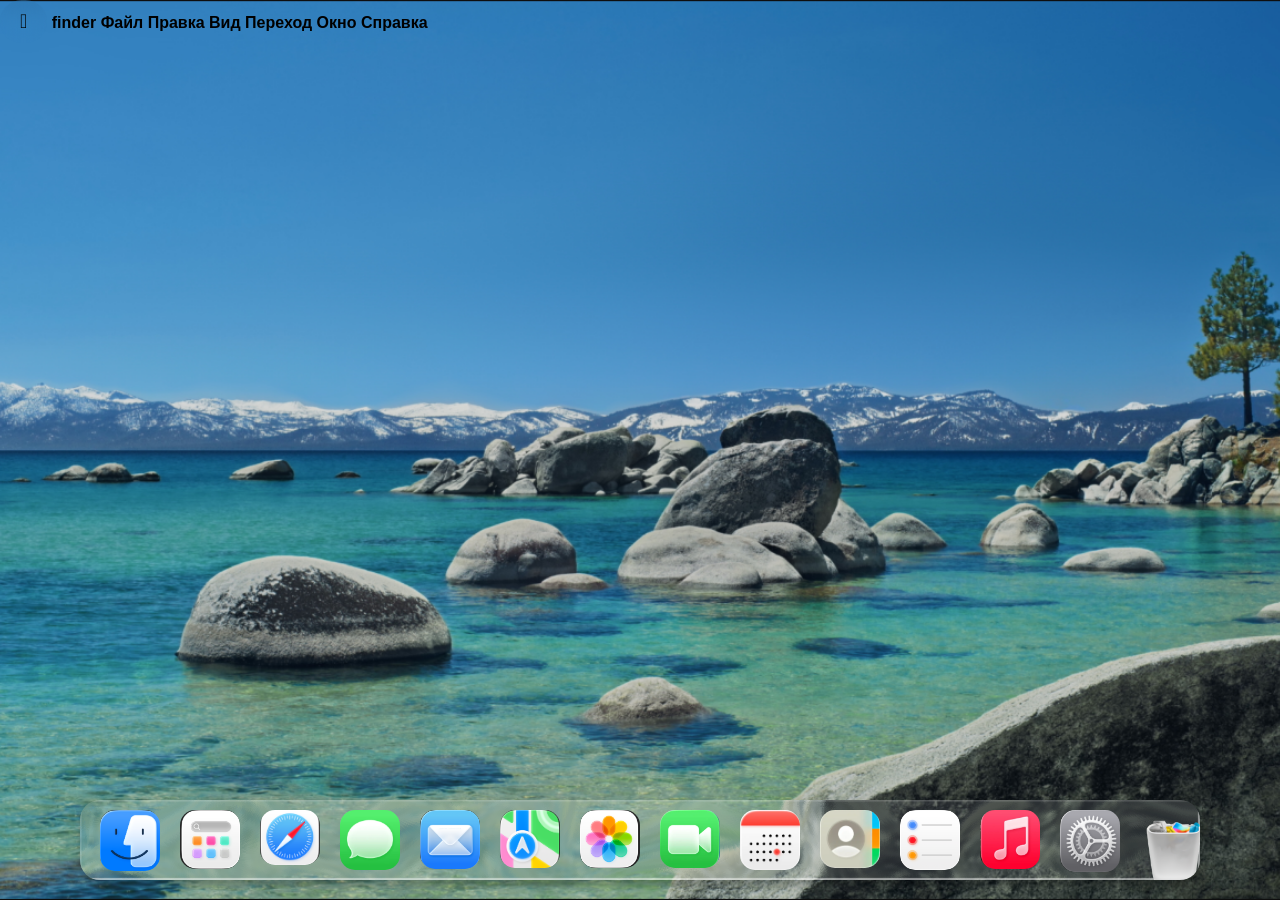
==== index.html @ d387415d "Add files via upload" ====
<!DOCTYPE html>
<html lang="en">
<head>
<meta charset="UTF-8">
<meta name="viewport" content="width=device-width, initial-scale=1.0">
<title>Desktop</title>

<style>
  
body{

        height: 100vh;
        background-image: url('macos26.jpg');
               background-size: cover;
        background-position: center;
        background-repeat: no-repeat;


margin:0;
font-family:sans-serif;
}

   .menu {
        position: fixed;
       bottom: 20px;
       left: 50%;
       transform: translateX(-50%);
       width: 9000px;
       height: 20px;
       padding: 1000px;
           background: rgba(255, 255, 255, 0.176);
        backdrop-filter: blur(10px);
        border-radius:  20px;
        padding: 30px; }

/* окна приложений */
.window{
position:absolute;
top:200px;
left:300px;
width:500px;
height:300px;
background:white;
border-radius:12px;
box-shadow:0 10px 40px rgba(0,0,0,0.4);
display:none;
overflow:hidden;
}

.bar{
background:#222;
color:white;
padding:10px;
display:flex;
justify-content:space-between;
align-items:center;
cursor:move;
user-select:none;
}

.buttons button{
border:none;
background:#444;
color:white;
margin-left:5px;
padding:5px 10px;
border-radius:6px;
cursor:pointer;
}

.content{
padding:20px;
}
</style>
</head>

<body style="cursor: url(Cursor/cursror.png), auto;">
  <div class="menuverh">
   
  </div>
   <button style="background: transparent;" onclick="pop.showModal()"><b style="font-size: 20px;"></b></button>
    <dialog id="pop">
      <p>О системе</p>
      <p>Системные настройки</p>
      <p>App Store</p>
      <p>Недавние элементы</p>
      <p>Перезагрузить...</p>
      <p>Завершить работу...</p>
       <button onclick="pop.close()">Закрыть</button>
    </dialog>
  <b>finder</b>
  <b>Файл</b>
  <b>Правка</b>
  <b>Вид</b>
  <b>Переход</b>
  <b>Окно</b>
  <b>Справка</b>
 

  <div class="wrapper">

    
        <div class="liquidGlass-wrapper dock">
          <div class="liquidGlass-effect"></div>
          <div class="liquidGlass-tint"></div>
          <div class="liquidGlass-shine"></div>
          <div class="liquidGlass-text">
            <div class="dock">
          <img src="finder.png" onclick="openApp('finderApp')" style="border-radius:15px; position:absolute; top:10px; left:20px; width:60px;">
<img src="APPS.PNG" onclick="openApp('appsApp')" style="border-radius:15px; position:absolute; top:10px; left:100px; width:60px;">
<img src="safari.png" onclick="openApp('safariApp')" style="border-radius:15px; position:absolute; top:10px; left:180px; width:60px;">
<img src="message.png" onclick="openApp('messageApp')" style="border-radius:15px; position:absolute; top:10px; left:260px; width:60px;">
<img src="email.png" onclick="openApp('emailApp')" style="border-radius:15px; position:absolute; top:10px; left:340px; width:60px;">
<img src="maps.png" onclick="openApp('mapsApp')" style="border-radius:15px; position:absolute; top:10px; left:420px; width:60px;">
<img src="photos.png" onclick="openApp('photosApp')" style="border-radius:15px; position:absolute; top:10px; left:500px; width:60px;">
<img src="facetime.png" onclick="openApp('facetimeApp')" style="border-radius:15px; position:absolute; top:10px; left:580px; width:60px;">
<img src="calendar.png" onclick="openApp('calendarApp')" style="border-radius:15px; position:absolute; top:10px; left:660px; width:60px;">
<img src="contact.png" onclick="openApp('contactApp')" style="border-radius:15px; position:absolute; top:10px; left:740px; width:60px;">
<img src="reminders.png" onclick="openApp('remindersApp')" style="border-radius:15px; position:absolute; top:10px; left:820px; width:60px;">
<img src="muisic.png" onclick="openApp('musicApp')" style="border-radius:15px; position:absolute; top:10px; left:900px; width:60px;">
<img src="settings.png" onclick="openApp('settingsApp')" style="border-radius:15px; position:absolute; top:10px; left:980px; width:60px;">
<img src="trash-Photoroom.png" onclick="openApp('trashApp')" style="border-radius:15px; position: absolute; top: 0px;  left: 1040px; width:100px;">

            </div>
          </div>
        </div>
  

    

    <svg style="display: none">
      <filter
        id="glass-distortion"
        x="0%"
        y="0%"
        width="100%"
        height="100%"
        filterUnits="objectBoundingBox"
      >
        <feTurbulence
          type="fractalNoise"
          baseFrequency="0.01 0.01"
          numOctaves="1"
          seed="5"
          result="turbulence"
        />
        <!-- Seeds: 14, 17,  -->

        <feComponentTransfer in="turbulence" result="mapped">
          <feFuncR type="gamma" amplitude="1" exponent="10" offset="0.5" />
          <feFuncG type="gamma" amplitude="0" exponent="1" offset="0" />
          <feFuncB type="gamma" amplitude="0" exponent="1" offset="0.5" />
        </feComponentTransfer>

        <feGaussianBlur in="turbulence" stdDeviation="3" result="softMap" />

        <feSpecularLighting
          in="softMap"
          surfaceScale="5"
          specularConstant="1"
          specularExponent="100"
          lighting-color="white"
          result="specLight"
        >
          <fePointLight x="-200" y="-200" z="300" />
        </feSpecularLighting>

        <feComposite
          in="specLight"
          operator="arithmetic"
          k1="0"
          k2="1"
          k3="1"
          k4="0"
          result="litImage"
        />

        <feDisplacementMap
          in="SourceGraphic"
          in2="softMap"
          scale="150"
          xChannelSelector="R"
          yChannelSelector="G"
        />
      </filter>
    </svg>


<!-- окна приложений -->

<div id="finderApp" class="window">
  <div class="bar">
    <span>Finder</span>
    <div class="buttons">
      <button onclick="fullscreenApp('finderApp')">🟢</button>
      <button onclick="closeApp('finderApp')">🔴</button>
    </div>
  </div>
  <div class="content"><div class="menuFINDER"> <h1 style="margin: 30px;">Недавние</h1><h3 style="margin: 30px;">Программы</h3></div>
  <!-- 1 --><img src="finder.png" onclick="openApp('finderApp')" style="border-radius:15px; position:absolute; top:100px; left:600px; width:60px;">
  <!-- 2 --><img src="APPS.PNG" onclick="openApp('appsApp')" style="border-radius:15px; position:absolute; top:100px; left:700px; width:60px;">
  <!-- 3 --><img src="safari.png" onclick="openApp('safariApp')" style="border-radius:15px; position:absolute; top:100px; left:800px; width:60px;">
  <!-- 4 --><img src="message.png" onclick="openApp('messageApp')" style="border-radius:15px; position:absolute; top:100px; left:900px; width:60px;">
  <!-- 5 --><img src="email.png" onclick="openApp('emailApp')" style="border-radius:15px; position:absolute; top:100px; left:1000px; width:60px;">
  <!-- 6 --><img src="maps.png" onclick="openApp('mapsApp')" style="border-radius:15px; position:absolute; top:100px; left:1100px; width:60px;">
<img src="photos.png" onclick="openApp('photosApp')" style="border-radius:15px; position:absolute; top:200px; left:500px; width:60px;">
<img src="facetime.png" onclick="openApp('facetimeApp')" style="border-radius:15px; position:absolute; top:200px; left:580px; width:60px;">
<img src="calendar.png" onclick="openApp('calendarApp')" style="border-radius:15px; position:absolute; top:200px; left:660px; width:60px;">
<img src="contact.png" onclick="openApp('contactApp')" style="border-radius:15px; position:absolute; top:200px; left:740px; width:60px;">
<img src="reminders.png" onclick="openApp('remindersApp')" style="border-radius:15px; position:absolute; top:200px; left:820px; width:60px;">
<img src="muisic.png" onclick="openApp('musicApp')" style="border-radius:15px; position:absolute; top:200px; left:900px; width:60px;">
<img src="settings.png" onclick="openApp('settingsApp')" style="border-radius:15px; position:absolute; top:200px; left:980px; width:60px;">
<img src="trash-Photoroom.png" onclick="openApp('trashApp')" style="border-radius:15px; position:absolute; top:200px; left:1060px; width:60px; mix-blend-mode:multiply;">

</div>
</div>



<div id="appsApp" class="window">
  <div class="bar">
    <span>Apps</span>
    <div class="buttons">
      <button onclick="fullscreenApp('appsApp')">🟢</button>
      <button onclick="closeApp('appsApp')">🔴</button>
    </div>
  </div>
  <div class="content"><img src="finder.png" onclick="openApp('finderApp')" style="border-radius:15px; position:absolute; top:100px; left:20px; width:60px;">
<img src="APPS.PNG" onclick="openApp('appsApp')" style="border-radius:15px; position:absolute; top:100px; left:100px; width:60px;">
<img src="safari.png" onclick="openApp('safariApp')" style="border-radius:15px; position:absolute; top:100px; left:180px; width:60px;">
<img src="message.png" onclick="openApp('messageApp')" style="border-radius:15px; position:absolute; top:100px; left:260px; width:60px;">
<img src="email.png" onclick="openApp('emailApp')" style="border-radius:15px; position:absolute; top:100px; left:340px; width:60px;">
<img src="maps.png" onclick="openApp('mapsApp')" style="border-radius:15px; position:absolute; top:100px; left:420px; width:60px;">
<img src="photos.png" onclick="openApp('photosApp')" style="border-radius:15px; position:absolute; top:200px; left:500px; width:60px;">
<img src="facetime.png" onclick="openApp('facetimeApp')" style="border-radius:15px; position:absolute; top:200px; left:580px; width:60px;">
<img src="calendar.png" onclick="openApp('calendarApp')" style="border-radius:15px; position:absolute; top:200px; left:660px; width:60px;">
<img src="contact.png" onclick="openApp('contactApp')" style="border-radius:15px; position:absolute; top:200px; left:740px; width:60px;">
<img src="reminders.png" onclick="openApp('remindersApp')" style="border-radius:15px; position:absolute; top:200px; left:820px; width:60px;">
<img src="muisic.png" onclick="openApp('musicApp')" style="border-radius:15px; position:absolute; top:200px; left:900px; width:60px;">
<img src="settings.png" onclick="openApp('settingsApp')" style="border-radius:15px; position:absolute; top:200px; left:980px; width:60px;">
<img src="trash-Photoroom.png" onclick="openApp('trashApp')" style="border-radius:15px; position:absolute; top:200px; left:1060px; width:60px; mix-blend-mode:multiply;">
</div>
</div>

<div id="safariApp" class="window">
  <div class="bar">
    <span>Safari</span>
    <div class="buttons">
            <button onclick="fullscreenApp('safariApp')">🟢</button>
      <button onclick="closeApp('safariApp')">🔴</button>
    </div>
  </div>
  <div class="content">      <div style="text-align: center;"> <img src="Normium-logore.PNG" alt="" width="200" style="text-align: center;">
    <input id="q" placeholder=" Поиск в Safari" style="width: 300px; padding: 10px; font-size: 16px; border-radius: 8px; border: 1px solid #ccc; margin-top: 20px;">
<button onclick="go()">Найти</button>

<script>
function go(){
  const q = encodeURIComponent(document.getElementById('q').value);
  location.href = 'https://www.google.com/search?q=' + q;
}
</script>
</div></div>
 


</div>
    

</div>

<div id="messageApp" class="window">
  <div class="bar">
    <span>Messages</span>
    <div class="buttons">
      <button onclick="fullscreenApp('messageApp')">🟢</button>
      <button onclick="closeApp('messageApp')">🔴</button>
    </div>
  </div>
  <div class="content">Сообщения</div>
</div>

<div id="emailApp" class="window">
  <div class="bar">
    <span>Email</span>
    <div class="buttons">
      <button onclick="fullscreenApp('emailApp')">🟢</button>
      <button onclick="closeApp('emailApp')">🔴</button>
    </div>
  </div>
  <div class="content">Почта</div>
</div>

<div id="mapsApp" class="window">
  <div class="bar">
    <span>Maps</span>
    <div class="buttons">
      <button onclick="fullscreenApp('mapsApp')">🟢</button>
      <button onclick="closeApp('mapsApp')">🔴</button>
    </div>
  </div>
  <div class="content"><iframe src="https://www.google.com/maps/embed?pb=!1m18!1m12!1m3!1d3088384.134365539!2d33.65064281250001!3d44.35985200000001!2m3!1f0!2f0!3f0!3m2!1i1024!2i768!4f13.1!3m3!1m2!1s0x40f3d7f954ba2c95%3A0x9410b5e0b720e06f!2z0K3QudGE0LXQu9C10LLQsCDQsdCw0YjQvdGP!5e1!3m2!1sru!2sru!4v1772963956661!5m2!1sru!2sru" width="10009" height="450" style="border:0;" allowfullscreen="" loading="lazy" referrerpolicy="no-referrer-when-downgrade"></iframe></div>
</div>

<div id="photosApp" class="window">
  <div class="bar">
    <span>Photos</span>
    <div class="buttons">
       <button onclick="fullscreenApp('photosApp')">🟢</button>
      <button onclick="closeApp('photosApp')">🔴</button>
    </div>
  </div>
  <div class="content">Фото</div>
</div>

<div id="facetimeApp" class="window">
  <div class="bar">
    <span>FaceTime</span>
    <div class="buttons">
          <button onclick="fullscreenApp('facetimeApp')">🟢</button>
      <button onclick="closeApp('facetimeApp')">🔴</button>
    </div>
  </div>
  <div class="content">FaceTime</div>
</div>

<div id="calendarApp" class="window">
  <div class="bar">
    <span>Calendar</span>
    <div class="buttons">
      <button onclick="fullscreenApp('calendarApp')">🟢</button>
      <button onclick="closeApp('calendarApp')">🔴</button>
    </div>
  </div>
  <div class="content">Календарь</div>
</div>

<div id="contactApp" class="window">
  <div class="bar">
    <span>Contacts</span>
    <div class="buttons">
       <button onclick="fullscreenApp('contactApp')">🟢</button>
      <button onclick="closeApp('contactApp')">🔴</button>
    </div>
  </div>
  <div class="content">Контакты</div>
</div>

<div id="remindersApp" class="window">
  <div class="bar">
    <span>Reminders</span>
    <div class="buttons">
      <button onclick="fullscreenApp('remindersApp')">🟢</button>
      <button onclick="closeApp('remindersApp')">🔴</button>
    </div>
  </div>
  <div class="content">Напоминания</div>
</div>

<div id="musicApp" class="window">
  <div class="bar">
    <span>Music</span>
    <div class="buttons">
          <button onclick="fullscreenApp('musicApp')">🟢</button>
      <button onclick="closeApp('musicApp')">🔴</button>
    </div>
  </div>
  <div class="content"><iframe allow="autoplay *; encrypted-media *; fullscreen *; clipboard-write" frameborder="0" height="1000" style="width:100%;max-width:660px;overflow:hidden;border-radius:10px;" sandbox="allow-forms allow-popups allow-same-origin allow-scripts allow-storage-access-by-user-activation allow-top-navigation-by-user-activation" src="https://embed.music.apple.com/ru/playlist/%D0%BD%D0%BE%D1%81%D1%82%D0%B0%D0%BB%D1%8C%D0%B3%D0%B8%D1%8F-%D0%BF%D0%BE-%D0%BF%D0%BE%D0%BF-%D0%BC%D1%83%D0%B7%D1%8B%D0%BA%D0%B5-2000-%D1%85/pl.a01da9f72c044c23b473973c744517e8"></iframe></div>
</div>

<div id="settingsApp" class="window">
  <div class="bar">
    <span>Settings</span>
    <div class="buttons">
           <button onclick="fullscreenApp('settingsApp')">🟢</button>
      <button onclick="closeApp('settingsApp')">🔴</button>
    </div>
  </div>
  <div class="content">
  <div class="menuset"><h1>Comming Soon...</h1></div>
  <H1></H1>[]
  </div>
</div>

<div id="trashApp" class="window">
  <div class="bar">
    <span>Trash</span>
    <div class="buttons">
          <button onclick="fullscreenApp('trashApp')">🟢</button>
      <button onclick="closeApp('trashApp')">🔴</button>
    </div>
  </div>
  <div class="content">Корзина</div>
</div>


<script>
function openApp(id){
  const app = document.getElementById(id);
  app.style.display = "block";
}

function closeApp(id){
  document.getElementById(id).style.display = "none";
}

function fullscreenApp(id){
  const app = document.getElementById(id);

  if(app.dataset.fullscreen !== "true"){
    app.dataset.oldTop = app.style.top || "200px";
    app.dataset.oldLeft = app.style.left || "300px";
    app.dataset.oldWidth = app.style.width || "500px";
    app.dataset.oldHeight = app.style.height || "300px";

    app.style.top = "0";
    app.style.left = "0";
    app.style.width = "100vw";
    app.style.height = "100vh";

    app.dataset.fullscreen = "true";
  } else {
    app.style.top = app.dataset.oldTop;
    app.style.left = app.dataset.oldLeft;
    app.style.width = app.dataset.oldWidth;
    app.style.height = app.dataset.oldHeight;

    app.dataset.fullscreen = "false";
  }
}

// перетаскивание каждого окна
let currentWindow = null;
let offsetX = 0;
let offsetY = 0;

document.querySelectorAll(".bar").forEach(bar => {
  bar.addEventListener("mousedown", function(e){
    currentWindow = this.parentElement;

    if(currentWindow.dataset.fullscreen === "true") return;

    offsetX = e.clientX - currentWindow.offsetLeft;
    offsetY = e.clientY - currentWindow.offsetTop;
  });
});

document.addEventListener("mousemove", function(e){
  if(currentWindow){
    if(currentWindow.dataset.fullscreen === "true") return;

    currentWindow.style.left = (e.clientX - offsetX) + "px";
    currentWindow.style.top = (e.clientY - offsetY) + "px";
  }
});

document.addEventListener("mouseup", function(){
  currentWindow = null;
});

</script>
<link rel="stylesheet" href="style.css">
</body>
</html>
---- style.css ----
body {
        margin: 0;
        height: 100vh;
        background-image: url(macos26.jpg);
        background-size: cover;
        background-position: center;
        background-repeat: no-repeat;
        font-family: sans-serif, Arial, Helvetica, sans-serif;
       
        }
    
   .menu {
        position: fixed;
       bottom: 20px;
       left: 50%;
       transform: translateX(-50%);
       width: 1060px;
       height: 20px;
       padding: 1000px;
                  background: rgba(255, 255, 255, 0.176);
       backdrop-filter: blur(15px);
        border-radius:  20px;
        padding: 30px;
        display: flex;
    
    
}
input {
  border: none;
  background:rgba(255, 255, 255, 0.472);
  backdrop-filter: blur(20px);
  border-radius: 55px;
  
}
.menu img {
  width: 60px;
  transition: 0.2s;
}
.menu img:hover {
  transform: scale(1.6);
}
button {
  border: none;
  background: transparent;
  backdrop-filter: blur(10px);
  border-radius: 55px;
  padding: 10px 20px;
  background-color: rgb(156, 148, 148);
}
#settingsApp {
background-color: rgb(98, 97, 97);
}
.menuverh {
  position: fixed;
  top: 0;
  left: 0;
  width: 100%;
  height: 30px;
  background: transparent;

}
.menuverh button {
  position: absolute;
  top: 5px;
  left: 5px;
  width: 20px;
  height: 20px;
  border-radius: 50px;
  
  background-color: transparent;


}
.menuset {
      width: 150px;
      height: 1000px;
background: rgba(255, 255, 255, 0.176);
backdrop-filter: blur(20px);
border-radius: 55px;
}
#appsApp {
  backdrop-filter: blur(10px);
  background: url(#glass-distortion);
}
#safariApp {
  background: transparent;
  backdrop-filter: blur(15px);
}
#finderApp {
  background: rgba(60, 58, 58, 0.634);
  backdrop-filter: blur(15px);
}
.menuFINDER {
      width: 300px;
      height: 850px;
background-color: rgb(70, 69, 69);

border-radius: 55px;
}
html {
  cursor: url(Cursor/cursror.png), auto;
}
#pop {
  background: rgba(255, 255, 255, 0.176);
  backdrop-filter: blur(20px);
  border-radius: 33px;
  padding: 20px 10px;
  border: none;
  right: 10000px;
  position: absolute;
  top: 20px;
  left: 20px;
  transform: translateY(-230px);
  
   
}
/* LIQUID GLASS STYLES */

.liquidGlass-wrapper {
  position: relative;
  display: flex;
  font-weight: 600;
  overflow: hidden;

  color: black;
  cursor: pointer;

  box-shadow: 0 6px 6px rgba(0, 0, 0, 0.2), 0 0 20px rgba(0, 0, 0, 0.1);

  transition: all 0.4s cubic-bezier(0.175, 0.885, 0.32, 2.2);
       position: fixed;
       bottom: 20px;
       left: 50%;
       transform: translateX(-50%);
       width: 1060px;
       height: 20px;
       padding: 1000px;

        border-radius:  20px;
        padding: 30px;
        display: flex;
}

.liquidGlass-effect {
  position: absolute;
  z-index: 0;
  inset: 0;
  backdrop-filter: blur(2px);
  filter: url(#glass-distortion);
  overflow: hidden;
  isolation: isolate;
}

.liquidGlass-tint {
  z-index: 1;
  position: absolute;
  inset: 0;
  background: rgba(255, 255, 255, 0.107);
}

.liquidGlass-shine {
  position: absolute;
  inset: 0;
  z-index: 2;

  overflow: hidden;

  box-shadow: inset 2px 2px 1px 0 rgba(255, 255, 255, 0.107),
    inset -1px -1px 1px 1px rgba(255, 255, 255, 0.5);
}

.liquidGlass-text {
  z-index: 3;
  font-size: 2rem;
  color: white;
  font-family: system-ui, -apple-system, BlinkMacSystemFont, 'Segoe UI', Roboto, Oxygen, Ubuntu, Cantarell, 'Open Sans', 'Helvetica Neue', sans-serif;
}
.dock {
    transition: all 0.1s ease-in;
      transition: 0.2s;
}
.dock img {
  width: 60px;
  transition: 0.2s;
}
.wrapper img:hover {
  transform: scale(1.3);

}
.buttons  {
  background: transparent;
}
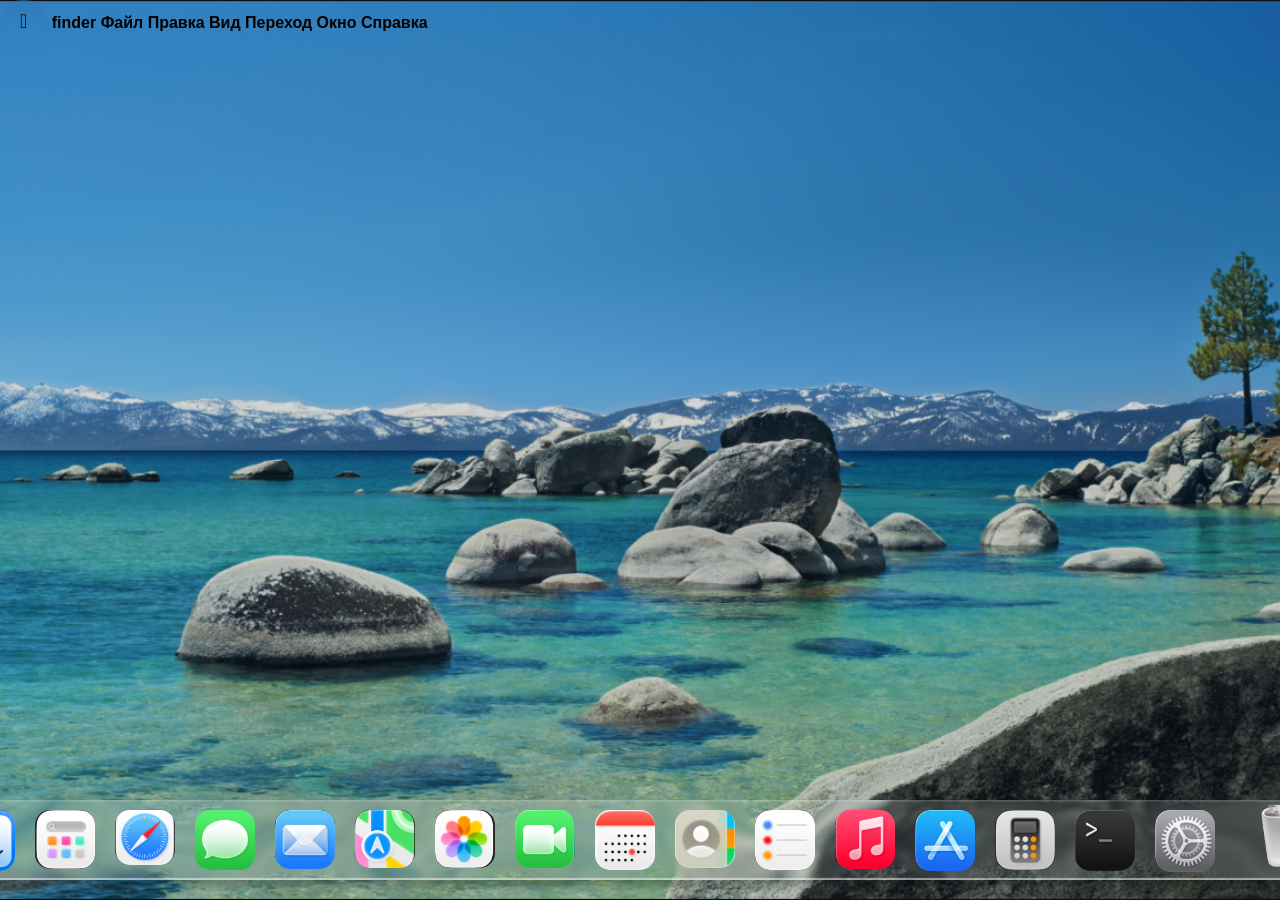
==== commit 71a22eb6: "Add files via upload" ====
--- a/index.html
+++ b/index.html
@@ -29,7 +29,7 @@
        height: 20px;
        padding: 1000px;
            background: rgba(255, 255, 255, 0.176);
-        backdrop-filter: blur(10px);
+        backdrop-filter: blur(454545px);
         border-radius:  20px;
         padding: 30px; }
 
@@ -105,7 +105,7 @@
           <div class="liquidGlass-tint"></div>
           <div class="liquidGlass-shine"></div>
           <div class="liquidGlass-text">
-            <div class="dock">
+            <div" class="dock">
           <img src="finder.png" onclick="openApp('finderApp')" style="border-radius:15px; position:absolute; top:10px; left:20px; width:60px;">
 <img src="APPS.PNG" onclick="openApp('appsApp')" style="border-radius:15px; position:absolute; top:10px; left:100px; width:60px;">
 <img src="safari.png" onclick="openApp('safariApp')" style="border-radius:15px; position:absolute; top:10px; left:180px; width:60px;">
@@ -118,8 +118,11 @@
 <img src="contact.png" onclick="openApp('contactApp')" style="border-radius:15px; position:absolute; top:10px; left:740px; width:60px;">
 <img src="reminders.png" onclick="openApp('remindersApp')" style="border-radius:15px; position:absolute; top:10px; left:820px; width:60px;">
 <img src="muisic.png" onclick="openApp('musicApp')" style="border-radius:15px; position:absolute; top:10px; left:900px; width:60px;">
-<img src="settings.png" onclick="openApp('settingsApp')" style="border-radius:15px; position:absolute; top:10px; left:980px; width:60px;">
-<img src="trash-Photoroom.png" onclick="openApp('trashApp')" style="border-radius:15px; position: absolute; top: 0px;  left: 1040px; width:100px;">
+<img src="appstore.png" onclick="openApp('appstoreApp')" style="border-radius:15px; position:absolute; top:10px; left:980px; width:60px;">
+<img src="calcurator.png" onclick="openApp('calcuratorApp')" style="border-radius:15px; position:absolute; top:10px; left:1060px; width:60px;">
+<img src="terminal.png" onclick="openApp('terminalApp')" style="border-radius:15px; position:absolute; top:10px; left:1140px; width:60px;">
+<img src="settings.png" onclick="openApp('settingsApp')" style="border-radius:15px; position:absolute; top:10px; left:1220px; width:60px;">
+<img src="trash-Photoroom.png" onclick="openApp('trashApp')" style="border-radius:15px; position: absolute; bottom: 0%;  left: 1300px; width:100px;">
 
             </div>
           </div>
@@ -332,7 +335,9 @@
       <button onclick="closeApp('calendarApp')">🔴</button>
     </div>
   </div>
-  <div class="content">Календарь</div>
+  <div class="content">
+    <iframe src="https://calendar.google.com/calendar/embed?src=iframely.embeds%40gmail.com" style="top: 10; left: 0; width: 100%; height: 100%; position: absolute; border: 0;" allowfullscreen></iframe>
+  </div>
 </div>
 
 <div id="contactApp" class="window">
@@ -366,6 +371,37 @@
     </div>
   </div>
   <div class="content"><iframe allow="autoplay *; encrypted-media *; fullscreen *; clipboard-write" frameborder="0" height="1000" style="width:100%;max-width:660px;overflow:hidden;border-radius:10px;" sandbox="allow-forms allow-popups allow-same-origin allow-scripts allow-storage-access-by-user-activation allow-top-navigation-by-user-activation" src="https://embed.music.apple.com/ru/playlist/%D0%BD%D0%BE%D1%81%D1%82%D0%B0%D0%BB%D1%8C%D0%B3%D0%B8%D1%8F-%D0%BF%D0%BE-%D0%BF%D0%BE%D0%BF-%D0%BC%D1%83%D0%B7%D1%8B%D0%BA%D0%B5-2000-%D1%85/pl.a01da9f72c044c23b473973c744517e8"></iframe></div>
+</div>
+<div id="appstoreApp" class="window">
+  <div class="bar">
+    <span>App Store</span>
+    <div class="buttons">
+      <button onclick="fullscreenApp('appstoreApp')">🟢</button>
+      <button onclick="closeApp('appstoreApp')">🔴</button>
+    </div>
+  </div>
+  <div class="content"><iframe src="https://app-store-recreation.vercel.app/" width="1000" height="1000" style="border:0;" allowfullscreen="" loading="lazy" referrerpolicy="no-referrer-when-downgrade"></iframe></div></div>
+</div>
+<div id="calcuratorApp" class="window">
+  <div class="bar">
+    <span>Calcurator</span>
+    <div class="buttons">
+      <button onclick="fullscreenApp('calcuratorApp')">🟢</button>
+      <button onclick="closeApp('calcuratorApp')">🔴</button>
+    </div>
+  </div>
+  <div class="content">Calcurator</div>
+</div>
+<div id="terminalApp" class="window">
+  <div class="bar">
+    <span>Terminal</span>
+    <div class="buttons">
+      <button onclick="fullscreenApp('terminalApp')">🟢</button>
+      <button onclick="closeApp('terminalApp')">🔴</button>
+    </div>
+  </div>
+  <div class="content"><b style="color: #ccc;">Last login: Tue Mar 17 18:36:52 on console
+https://nekrasovl101-ship-it.github.io/Webkintosh-26/~ % </b></div>
 </div>
 
 <div id="settingsApp" class="window">
@@ -460,5 +496,34 @@
 
 </script>
 <link rel="stylesheet" href="style.css">
+
+<div id="const-menu" class="const-menu">
+  <b>New Folder</b>
+  <div><b>Properties</b></div>
+  <div><b>Change Desktop background</b></div>
+  <div><b>Stack it up</b></div>
+  <div><b>Show view parameters</b></div>
+</div>
+<script>
+  const constMenu = document.getElementById("const-menu")
+
+document.addEventListener("contextmenu", function(e){
+
+  e.preventDefault()
+
+  constMenu.style.display = "block"
+  constMenu.style.left = e.pageX + "px"
+  constMenu.style.top = e.pageY + "px"
+
+})
+
+document.addEventListener("click", function(){
+
+  constMenu.style.display = "none"
+
+})
+</script>
+</div>
+
 </body>
 </html>
--- a/style.css
+++ b/style.css
@@ -80,8 +80,10 @@
 border-radius: 55px;
 }
 #appsApp {
-  backdrop-filter: blur(10px);
-  background: url(#glass-distortion);
+  background: transparent;
+
+  backdrop-filter: blur(15px) ;
+
 }
 #safariApp {
   background: transparent;
@@ -133,7 +135,7 @@
        bottom: 20px;
        left: 50%;
        transform: translateX(-50%);
-       width: 1060px;
+       width: 1350px;
        height: 20px;
        padding: 1000px;
 
@@ -146,7 +148,7 @@
   position: absolute;
   z-index: 0;
   inset: 0;
-  backdrop-filter: blur(2px);
+  backdrop-filter: blur(5px);
   filter: url(#glass-distortion);
   overflow: hidden;
   isolation: isolate;
@@ -181,7 +183,7 @@
       transition: 0.2s;
 }
 .dock img {
-  width: 60px;
+  width: 10px;
   transition: 0.2s;
 }
 .wrapper img:hover {
@@ -190,4 +192,31 @@
 }
 .buttons  {
   background: transparent;
+}
+.const-menu{
+  position:absolute;
+  display:none;
+  background: transparent;
+  backdrop-filter:blur(5px);
+  border-radius:10px;
+  box-shadow:0 5px 20px rgba(0,0,0,0.3);
+  padding:6px 0;
+  width:170px;
+  font-family:sans-serif;
+}
+
+.const-menu div{
+  padding:8px 14px;
+  cursor:pointer;
+}
+
+.const-menu div:hover{
+  background:rgba(0,0,0,0.08);
+}
+.appsApp {
+  filter: url(#glass-distortion);
+  backdrop-filter: blur(2px) ;
+} 
+#terminalApp {
+  background-color: black;
 }
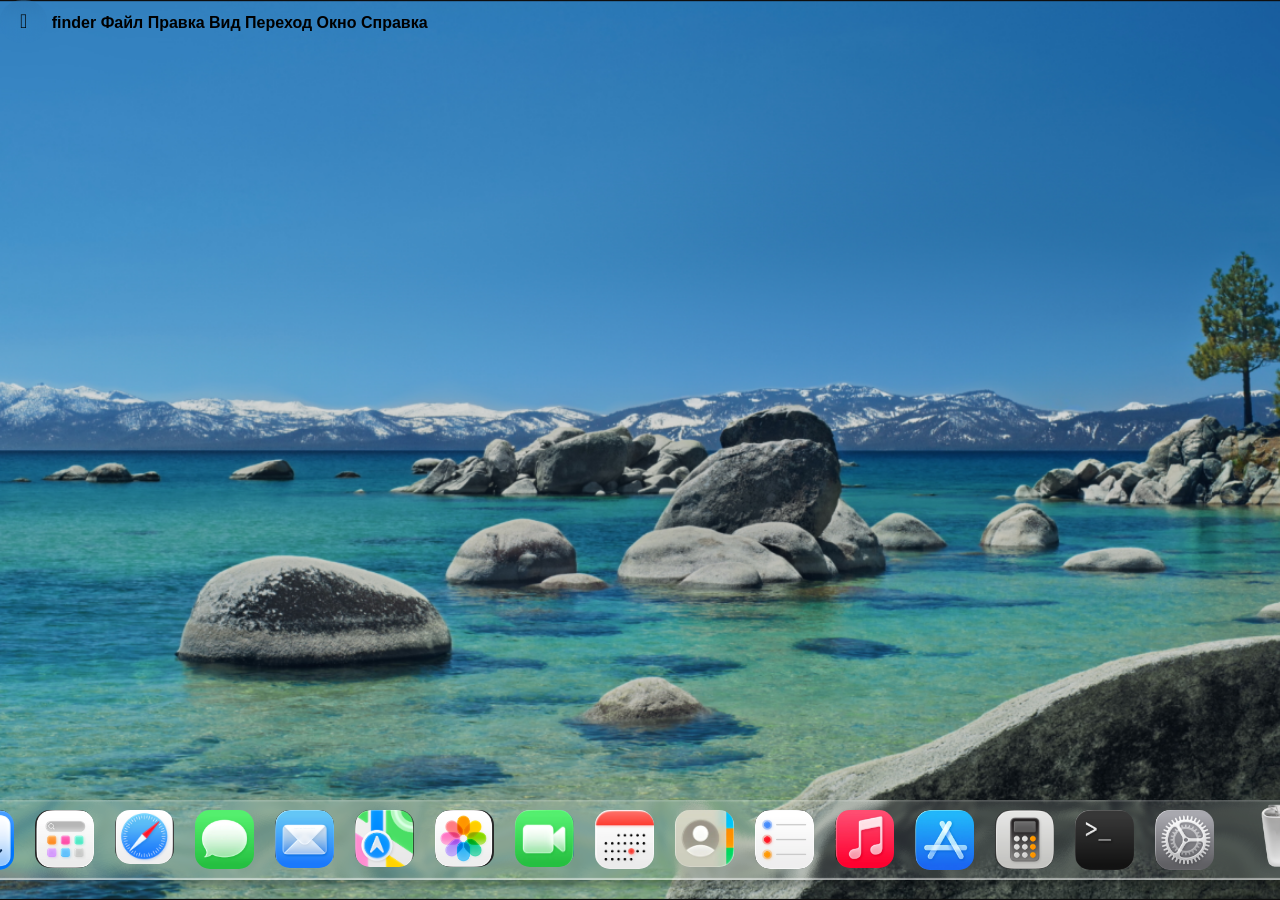
==== commit 1a20801c: "Add files via upload" ====
--- a/index.html
+++ b/index.html
@@ -106,22 +106,22 @@
           <div class="liquidGlass-shine"></div>
           <div class="liquidGlass-text">
             <div" class="dock">
-          <img src="finder.png" onclick="openApp('finderApp')" style="border-radius:15px; position:absolute; top:10px; left:20px; width:60px;">
-<img src="APPS.PNG" onclick="openApp('appsApp')" style="border-radius:15px; position:absolute; top:10px; left:100px; width:60px;">
-<img src="safari.png" onclick="openApp('safariApp')" style="border-radius:15px; position:absolute; top:10px; left:180px; width:60px;">
-<img src="message.png" onclick="openApp('messageApp')" style="border-radius:15px; position:absolute; top:10px; left:260px; width:60px;">
-<img src="email.png" onclick="openApp('emailApp')" style="border-radius:15px; position:absolute; top:10px; left:340px; width:60px;">
-<img src="maps.png" onclick="openApp('mapsApp')" style="border-radius:15px; position:absolute; top:10px; left:420px; width:60px;">
-<img src="photos.png" onclick="openApp('photosApp')" style="border-radius:15px; position:absolute; top:10px; left:500px; width:60px;">
-<img src="facetime.png" onclick="openApp('facetimeApp')" style="border-radius:15px; position:absolute; top:10px; left:580px; width:60px;">
-<img src="calendar.png" onclick="openApp('calendarApp')" style="border-radius:15px; position:absolute; top:10px; left:660px; width:60px;">
-<img src="contact.png" onclick="openApp('contactApp')" style="border-radius:15px; position:absolute; top:10px; left:740px; width:60px;">
-<img src="reminders.png" onclick="openApp('remindersApp')" style="border-radius:15px; position:absolute; top:10px; left:820px; width:60px;">
-<img src="muisic.png" onclick="openApp('musicApp')" style="border-radius:15px; position:absolute; top:10px; left:900px; width:60px;">
-<img src="appstore.png" onclick="openApp('appstoreApp')" style="border-radius:15px; position:absolute; top:10px; left:980px; width:60px;">
-<img src="calcurator.png" onclick="openApp('calcuratorApp')" style="border-radius:15px; position:absolute; top:10px; left:1060px; width:60px;">
-<img src="terminal.png" onclick="openApp('terminalApp')" style="border-radius:15px; position:absolute; top:10px; left:1140px; width:60px;">
-<img src="settings.png" onclick="openApp('settingsApp')" style="border-radius:15px; position:absolute; top:10px; left:1220px; width:60px;">
+          <img src="finder.png" onclick="openApp('finderApp')" style="border-radius:15px; position:absolute; top:10px; left:20px; width:59px;">
+<img src="APPS.PNG" onclick="openApp('appsApp')" style="border-radius:15px; position:absolute; top:10px; left:100px; width:59px;">
+<img src="safari.png" onclick="openApp('safariApp')" style="border-radius:15px; position:absolute; top:10px; left:180px; width:59px;">
+<img src="message.png" onclick="openApp('messageApp')" style="border-radius:15px; position:absolute; top:10px; left:260px; width:59px;">
+<img src="email.png" onclick="openApp('emailApp')" style="border-radius:15px; position:absolute; top:10px; left:340px; width:59px;">
+<img src="maps.png" onclick="openApp('mapsApp')" style="border-radius:15px; position:absolute; top:10px; left:420px; width:59px;">
+<img src="photos.png" onclick="openApp('photosApp')" style="border-radius:15px; position:absolute; top:10px; left:500px; width:59px;">
+<img src="facetime.png" onclick="openApp('facetimeApp')" style="border-radius:15px; position:absolute; top:10px; left:580px; width:59px;">
+<img src="calendar.png" onclick="openApp('calendarApp')" style="border-radius:15px; position:absolute; top:10px; left:660px; width:59px;">
+<img src="contact.png" onclick="openApp('contactApp')" style="border-radius:15px; position:absolute; top:10px; left:740px; width:59px;">
+<img src="reminders.png" onclick="openApp('remindersApp')" style="border-radius:15px; position:absolute; top:10px; left:820px; width:59px;">
+<img src="muisic.png" onclick="openApp('musicApp')" style="border-radius:15px; position:absolute; top:10px; left:900px; width:59px;">
+<img src="appstore.png" onclick="openApp('appstoreApp')" style="border-radius:15px; position:absolute; top:10px; left:980px; width:59px;">
+<img src="calcurator.png" onclick="openApp('calcuratorApp')" style="border-radius:15px; position:absolute; top:10px; left:1060px; width:59px;">
+<img src="terminal.png" onclick="openApp('terminalApp')" style="border-radius:15px; position:absolute; top:10px; left:1140px; width:59px;">
+<img src="settings.png" onclick="openApp('settingsApp')" style="border-radius:15px; position:absolute; top:10px; left:1220px; width:59px;">
 <img src="trash-Photoroom.png" onclick="openApp('trashApp')" style="border-radius:15px; position: absolute; bottom: 0%;  left: 1300px; width:100px;">
 
             </div>
@@ -211,9 +211,9 @@
 <img src="calendar.png" onclick="openApp('calendarApp')" style="border-radius:15px; position:absolute; top:200px; left:660px; width:60px;">
 <img src="contact.png" onclick="openApp('contactApp')" style="border-radius:15px; position:absolute; top:200px; left:740px; width:60px;">
 <img src="reminders.png" onclick="openApp('remindersApp')" style="border-radius:15px; position:absolute; top:200px; left:820px; width:60px;">
-<img src="muisic.png" onclick="openApp('musicApp')" style="border-radius:15px; position:absolute; top:200px; left:900px; width:60px;">
-<img src="settings.png" onclick="openApp('settingsApp')" style="border-radius:15px; position:absolute; top:200px; left:980px; width:60px;">
-<img src="trash-Photoroom.png" onclick="openApp('trashApp')" style="border-radius:15px; position:absolute; top:200px; left:1060px; width:60px; mix-blend-mode:multiply;">
+<img src="muisic.png" onclick="openApp('musicApp')" style="border-radius:15px; position:absolute; top:200px; left:900px; width:50px;">
+<img src="settings.png" onclick="openApp('settingsApp')" style="border-radius:15px; position:absolute; top:200px; left:980px; width:50px;">
+<img src="trash-Photoroom.png" onclick="openApp('trashApp')" style="border-radius:15px; position:absolute; top:200px; left:1060px; width:50px; mix-blend-mode:multiply;">
 
 </div>
 </div>
--- a/style.css
+++ b/style.css
@@ -137,7 +137,7 @@
        transform: translateX(-50%);
        width: 1350px;
        height: 20px;
-       padding: 1000px;
+       padding: 990px;
 
         border-radius:  20px;
         padding: 30px;
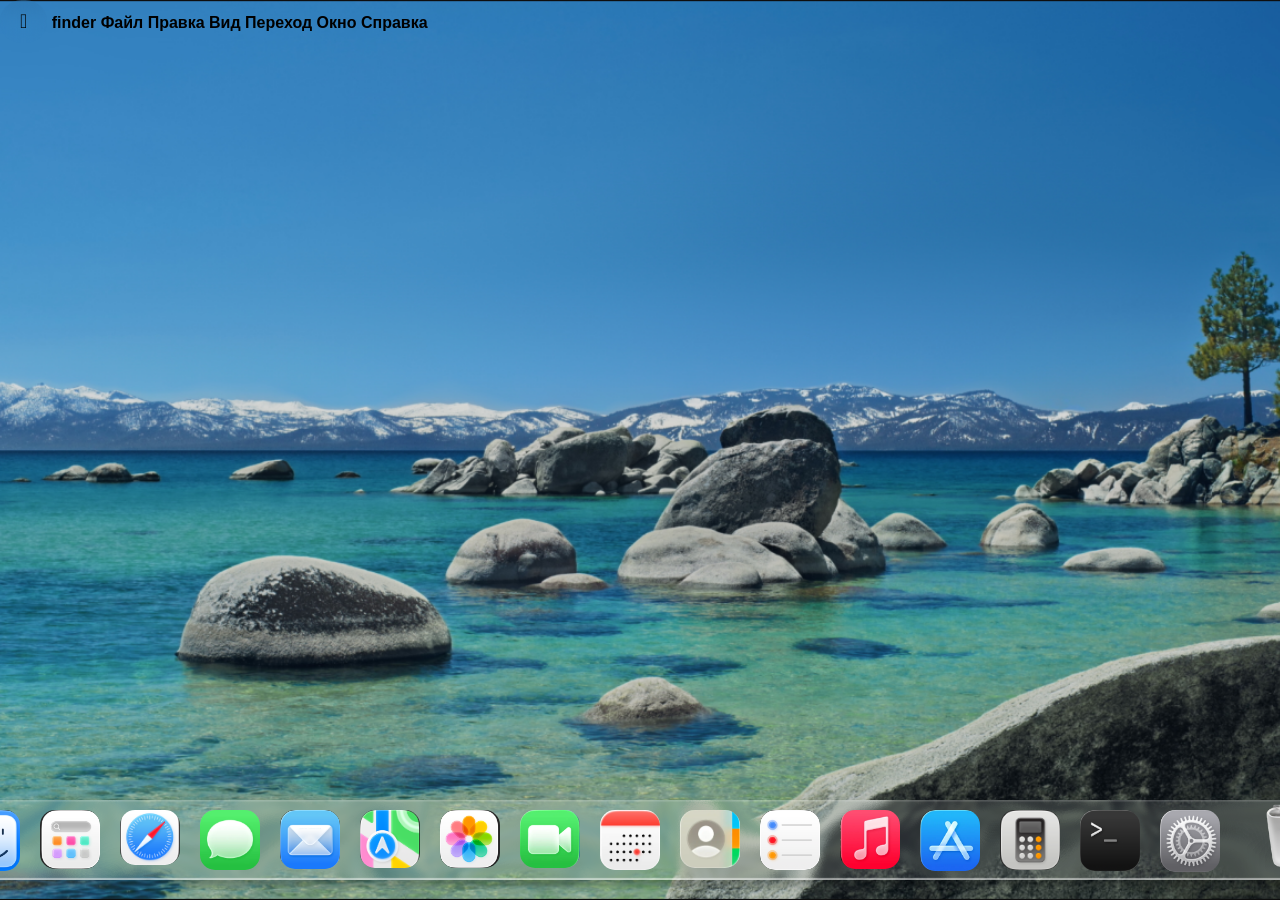
==== commit afc82354: "Add files via upload" ====
--- a/index.html
+++ b/index.html
@@ -106,22 +106,22 @@
           <div class="liquidGlass-shine"></div>
           <div class="liquidGlass-text">
             <div" class="dock">
-          <img src="finder.png" onclick="openApp('finderApp')" style="border-radius:15px; position:absolute; top:10px; left:20px; width:59px;">
-<img src="APPS.PNG" onclick="openApp('appsApp')" style="border-radius:15px; position:absolute; top:10px; left:100px; width:59px;">
-<img src="safari.png" onclick="openApp('safariApp')" style="border-radius:15px; position:absolute; top:10px; left:180px; width:59px;">
-<img src="message.png" onclick="openApp('messageApp')" style="border-radius:15px; position:absolute; top:10px; left:260px; width:59px;">
-<img src="email.png" onclick="openApp('emailApp')" style="border-radius:15px; position:absolute; top:10px; left:340px; width:59px;">
-<img src="maps.png" onclick="openApp('mapsApp')" style="border-radius:15px; position:absolute; top:10px; left:420px; width:59px;">
-<img src="photos.png" onclick="openApp('photosApp')" style="border-radius:15px; position:absolute; top:10px; left:500px; width:59px;">
-<img src="facetime.png" onclick="openApp('facetimeApp')" style="border-radius:15px; position:absolute; top:10px; left:580px; width:59px;">
-<img src="calendar.png" onclick="openApp('calendarApp')" style="border-radius:15px; position:absolute; top:10px; left:660px; width:59px;">
-<img src="contact.png" onclick="openApp('contactApp')" style="border-radius:15px; position:absolute; top:10px; left:740px; width:59px;">
-<img src="reminders.png" onclick="openApp('remindersApp')" style="border-radius:15px; position:absolute; top:10px; left:820px; width:59px;">
-<img src="muisic.png" onclick="openApp('musicApp')" style="border-radius:15px; position:absolute; top:10px; left:900px; width:59px;">
-<img src="appstore.png" onclick="openApp('appstoreApp')" style="border-radius:15px; position:absolute; top:10px; left:980px; width:59px;">
-<img src="calcurator.png" onclick="openApp('calcuratorApp')" style="border-radius:15px; position:absolute; top:10px; left:1060px; width:59px;">
-<img src="terminal.png" onclick="openApp('terminalApp')" style="border-radius:15px; position:absolute; top:10px; left:1140px; width:59px;">
-<img src="settings.png" onclick="openApp('settingsApp')" style="border-radius:15px; position:absolute; top:10px; left:1220px; width:59px;">
+          <img src="finder.png" onclick="openApp('finderApp')" style="border-radius:15px; position:absolute; top:10px; left:20px; width:60px;">
+<img src="APPS.PNG" onclick="openApp('appsApp')" style="border-radius:15px; position:absolute; top:10px; left:100px; width:60px;">
+<img src="safari.png" onclick="openApp('safariApp')" style="border-radius:15px; position:absolute; top:10px; left:180px; width:60px;">
+<img src="message.png" onclick="openApp('messageApp')" style="border-radius:15px; position:absolute; top:10px; left:260px; width:60px;">
+<img src="email.png" onclick="openApp('emailApp')" style="border-radius:15px; position:absolute; top:10px; left:340px; width:60px;">
+<img src="maps.png" onclick="openApp('mapsApp')" style="border-radius:15px; position:absolute; top:10px; left:420px; width:60px;">
+<img src="photos.png" onclick="openApp('photosApp')" style="border-radius:15px; position:absolute; top:10px; left:500px; width:60px;">
+<img src="facetime.png" onclick="openApp('facetimeApp')" style="border-radius:15px; position:absolute; top:10px; left:580px; width:60px;">
+<img src="calendar.png" onclick="openApp('calendarApp')" style="border-radius:15px; position:absolute; top:10px; left:660px; width:60px;">
+<img src="contact.png" onclick="openApp('contactApp')" style="border-radius:15px; position:absolute; top:10px; left:740px; width:60px;">
+<img src="reminders.png" onclick="openApp('remindersApp')" style="border-radius:15px; position:absolute; top:10px; left:820px; width:60px;">
+<img src="muisic.png" onclick="openApp('musicApp')" style="border-radius:15px; position:absolute; top:10px; left:900px; width:60px;">
+<img src="appstore.png" onclick="openApp('appstoreApp')" style="border-radius:15px; position:absolute; top:10px; left:980px; width:60px;">
+<img src="calcurator.png" onclick="openApp('calcuratorApp')" style="border-radius:15px; position:absolute; top:10px; left:1060px; width:60px;">
+<img src="terminal.png" onclick="openApp('terminalApp')" style="border-radius:15px; position:absolute; top:10px; left:1140px; width:60px;">
+<img src="settings.png" onclick="openApp('settingsApp')" style="border-radius:15px; position:absolute; top:10px; left:1220px; width:60px;">
 <img src="trash-Photoroom.png" onclick="openApp('trashApp')" style="border-radius:15px; position: absolute; bottom: 0%;  left: 1300px; width:100px;">
 
             </div>
--- a/style.css
+++ b/style.css
@@ -135,9 +135,9 @@
        bottom: 20px;
        left: 50%;
        transform: translateX(-50%);
-       width: 1350px;
+       width: 1340px;
        height: 20px;
-       padding: 990px;
+       padding: 1000px;
 
         border-radius:  20px;
         padding: 30px;
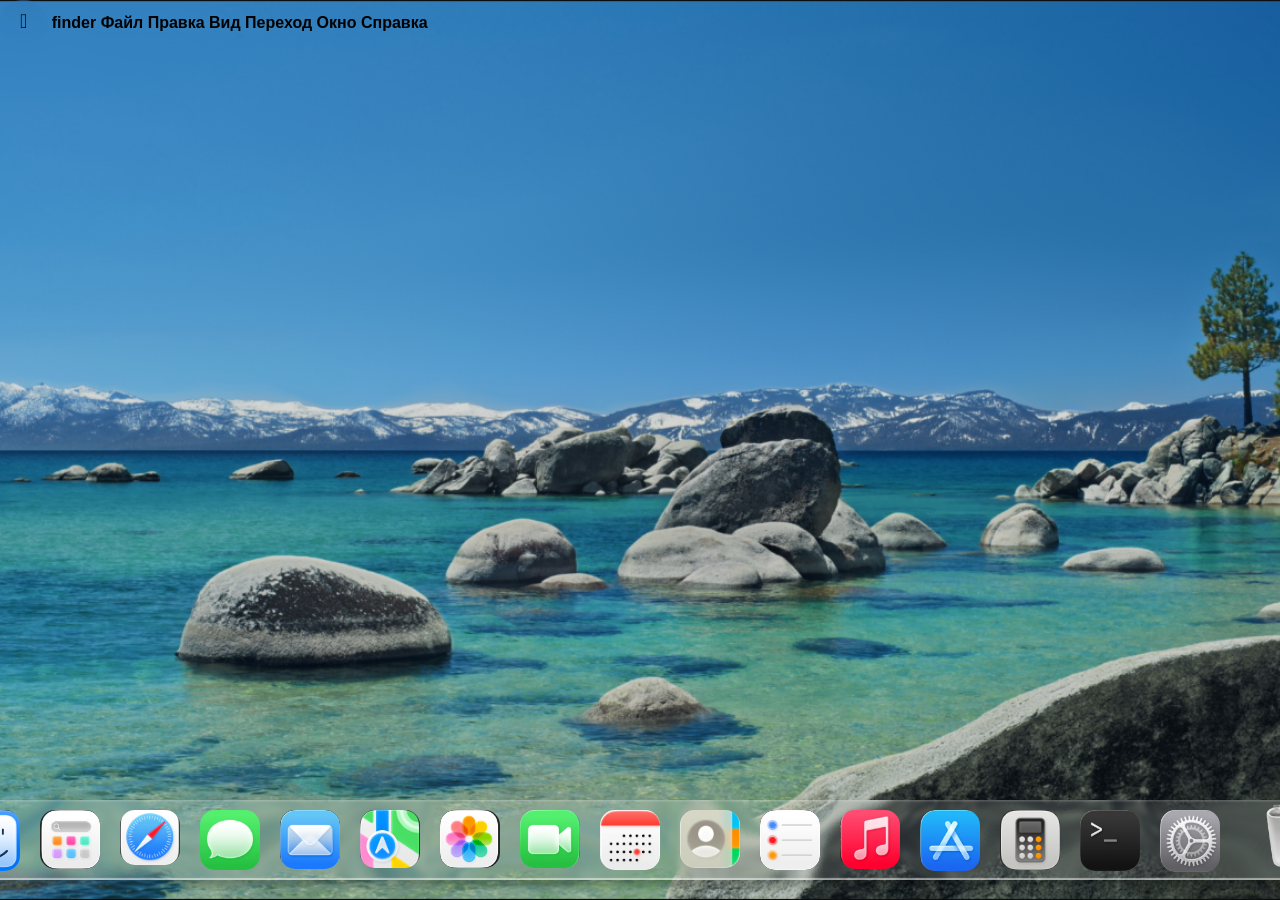
==== commit ba8dc596: "Add files via upload" ====
--- a/index.html
+++ b/index.html
@@ -196,7 +196,8 @@
     <span>Finder</span>
     <div class="buttons">
       <button onclick="fullscreenApp('finderApp')">🟢</button>
-      <button onclick="closeApp('finderApp')">🔴</button>
+      <button onclick="fullscreenApp('emailApp')">🟢</button>
+      <button onclick="closeApp('finderApp')"><img style="width: 30px; border-radius: 55px;" src="closeapp.png" alt=""></button>
     </div>
   </div>
   <div class="content"><div class="menuFINDER"> <h1 style="margin: 30px;">Недавние</h1><h3 style="margin: 30px;">Программы</h3></div>
@@ -225,7 +226,7 @@
     <span>Apps</span>
     <div class="buttons">
       <button onclick="fullscreenApp('appsApp')">🟢</button>
-      <button onclick="closeApp('appsApp')">🔴</button>
+      <button onclick="closeApp('appsApp')"><img style="width: 30px; border-radius: 55px;" src="closeapp.png" alt=""></button>
     </div>
   </div>
   <div class="content"><img src="finder.png" onclick="openApp('finderApp')" style="border-radius:15px; position:absolute; top:100px; left:20px; width:60px;">
@@ -249,8 +250,8 @@
   <div class="bar">
     <span>Safari</span>
     <div class="buttons">
-            <button onclick="fullscreenApp('safariApp')">🟢</button>
-      <button onclick="closeApp('safariApp')">🔴</button>
+   <button onclick="fullscreenApp('safariApp')">🟢</button>
+      <button onclick="closeApp('safariApp')"><img style="width: 30px; border-radius: 55px;" src="closeapp.png" alt=""></button>
     </div>
   </div>
   <div class="content">      <div style="text-align: center;"> <img src="Normium-logore.PNG" alt="" width="200" style="text-align: center;">
@@ -276,8 +277,8 @@
   <div class="bar">
     <span>Messages</span>
     <div class="buttons">
-      <button onclick="fullscreenApp('messageApp')">🟢</button>
-      <button onclick="closeApp('messageApp')">🔴</button>
+        <button onclick="fullscreenApp('messageApp')">🟢</button>
+      <button onclick="closeApp('messageApp')"><img style="width: 30px; border-radius: 55px;" src="closeapp.png" alt=""></button>
     </div>
   </div>
   <div class="content">Сообщения</div>
@@ -288,7 +289,7 @@
     <span>Email</span>
     <div class="buttons">
       <button onclick="fullscreenApp('emailApp')">🟢</button>
-      <button onclick="closeApp('emailApp')">🔴</button>
+      <button onclick="closeApp('emailApp')"><img style="width: 30px; border-radius: 55px;" src="closeapp.png" alt=""></button>
     </div>
   </div>
   <div class="content">Почта</div>
@@ -298,8 +299,7 @@
   <div class="bar">
     <span>Maps</span>
     <div class="buttons">
-      <button onclick="fullscreenApp('mapsApp')">🟢</button>
-      <button onclick="closeApp('mapsApp')">🔴</button>
+      <button onclick="closeApp('mapsApp')"><img style="width: 30px; border-radius: 55px;" src="closeapp.png" alt=""></button>
     </div>
   </div>
   <div class="content"><iframe src="https://www.google.com/maps/embed?pb=!1m18!1m12!1m3!1d3088384.134365539!2d33.65064281250001!3d44.35985200000001!2m3!1f0!2f0!3f0!3m2!1i1024!2i768!4f13.1!3m3!1m2!1s0x40f3d7f954ba2c95%3A0x9410b5e0b720e06f!2z0K3QudGE0LXQu9C10LLQsCDQsdCw0YjQvdGP!5e1!3m2!1sru!2sru!4v1772963956661!5m2!1sru!2sru" width="10009" height="450" style="border:0;" allowfullscreen="" loading="lazy" referrerpolicy="no-referrer-when-downgrade"></iframe></div>
@@ -310,7 +310,7 @@
     <span>Photos</span>
     <div class="buttons">
        <button onclick="fullscreenApp('photosApp')">🟢</button>
-      <button onclick="closeApp('photosApp')">🔴</button>
+           <button onclick="closeApp('photosApp')"><img style="width: 30px; border-radius: 55px;" src="closeapp.png" alt=""></button>
     </div>
   </div>
   <div class="content">Фото</div>
@@ -321,7 +321,7 @@
     <span>FaceTime</span>
     <div class="buttons">
           <button onclick="fullscreenApp('facetimeApp')">🟢</button>
-      <button onclick="closeApp('facetimeApp')">🔴</button>
+      <button onclick="closeApp('facetimeApp')"><img style="width: 30px; border-radius: 55px;" src="closeapp.png" alt=""></button>
     </div>
   </div>
   <div class="content">FaceTime</div>
@@ -332,7 +332,7 @@
     <span>Calendar</span>
     <div class="buttons">
       <button onclick="fullscreenApp('calendarApp')">🟢</button>
-      <button onclick="closeApp('calendarApp')">🔴</button>
+      <button onclick="closeApp('calendarApp')"><img style="width: 30px; border-radius: 55px;" src="closeapp.png" alt=""></button>
     </div>
   </div>
   <div class="content">
@@ -345,7 +345,7 @@
     <span>Contacts</span>
     <div class="buttons">
        <button onclick="fullscreenApp('contactApp')">🟢</button>
-      <button onclick="closeApp('contactApp')">🔴</button>
+      <button onclick="closeApp('contactApp')"><img style="width: 30px; border-radius: 55px;" src="closeapp.png" alt=""></button>
     </div>
   </div>
   <div class="content">Контакты</div>
@@ -356,7 +356,7 @@
     <span>Reminders</span>
     <div class="buttons">
       <button onclick="fullscreenApp('remindersApp')">🟢</button>
-      <button onclick="closeApp('remindersApp')">🔴</button>
+      <button onclick="closeApp('remindersApp')"><img style="width: 30px; border-radius: 55px;" src="closeapp.png" alt=""></button>
     </div>
   </div>
   <div class="content">Напоминания</div>
@@ -367,7 +367,7 @@
     <span>Music</span>
     <div class="buttons">
           <button onclick="fullscreenApp('musicApp')">🟢</button>
-      <button onclick="closeApp('musicApp')">🔴</button>
+      <button onclick="closeApp('musicApp')"><img style="width: 30px; border-radius: 55px;" src="closeapp.png" alt=""></button>
     </div>
   </div>
   <div class="content"><iframe allow="autoplay *; encrypted-media *; fullscreen *; clipboard-write" frameborder="0" height="1000" style="width:100%;max-width:660px;overflow:hidden;border-radius:10px;" sandbox="allow-forms allow-popups allow-same-origin allow-scripts allow-storage-access-by-user-activation allow-top-navigation-by-user-activation" src="https://embed.music.apple.com/ru/playlist/%D0%BD%D0%BE%D1%81%D1%82%D0%B0%D0%BB%D1%8C%D0%B3%D0%B8%D1%8F-%D0%BF%D0%BE-%D0%BF%D0%BE%D0%BF-%D0%BC%D1%83%D0%B7%D1%8B%D0%BA%D0%B5-2000-%D1%85/pl.a01da9f72c044c23b473973c744517e8"></iframe></div>
@@ -377,7 +377,7 @@
     <span>App Store</span>
     <div class="buttons">
       <button onclick="fullscreenApp('appstoreApp')">🟢</button>
-      <button onclick="closeApp('appstoreApp')">🔴</button>
+         <button onclick="closeApp('appstoreApp')"><img style="width: 30px; border-radius: 55px;" src="closeapp.png" alt=""></button>
     </div>
   </div>
   <div class="content"><iframe src="https://app-store-recreation.vercel.app/" width="1000" height="1000" style="border:0;" allowfullscreen="" loading="lazy" referrerpolicy="no-referrer-when-downgrade"></iframe></div></div>
@@ -387,7 +387,7 @@
     <span>Calcurator</span>
     <div class="buttons">
       <button onclick="fullscreenApp('calcuratorApp')">🟢</button>
-      <button onclick="closeApp('calcuratorApp')">🔴</button>
+      <button onclick="closeApp('calcuratorApp')"><img style="width: 30px; border-radius: 55px;" src="closeapp.png" alt=""></button>
     </div>
   </div>
   <div class="content">Calcurator</div>
@@ -397,7 +397,7 @@
     <span>Terminal</span>
     <div class="buttons">
       <button onclick="fullscreenApp('terminalApp')">🟢</button>
-      <button onclick="closeApp('terminalApp')">🔴</button>
+      <button onclick="closeApp('terminalApp')"><img style="width: 30px; border-radius: 55px;" src="closeapp.png" alt=""></button>
     </div>
   </div>
   <div class="content"><b style="color: #ccc;">Last login: Tue Mar 17 18:36:52 on console
@@ -409,25 +409,28 @@
     <span>Settings</span>
     <div class="buttons">
            <button onclick="fullscreenApp('settingsApp')">🟢</button>
-      <button onclick="closeApp('settingsApp')">🔴</button>
+      <button onclick="closeApp('settingsApp')"><img style="width: 30px; border-radius: 55px;" src="closeapp.png" alt=""></button>
     </div>
   </div>
   <div class="content">
   <div class="menuset"><h1>Comming Soon...</h1></div>
-  <H1></H1>[]
-  </div>
-</div>
+
+  </div>
+
+</div>
+<div class="hr"></div>
 
 <div id="trashApp" class="window">
   <div class="bar">
     <span>Trash</span>
     <div class="buttons">
           <button onclick="fullscreenApp('trashApp')">🟢</button>
-      <button onclick="closeApp('trashApp')">🔴</button>
+      <button onclick="closeApp('trashApp')"><img style="width: 30px; border-radius: 55px;" src="closeapp.png" alt=""></button>
     </div>
   </div>
   <div class="content">Корзина</div>
 </div>
+
 
 
 <script>
--- a/style.css
+++ b/style.css
@@ -43,13 +43,13 @@
 button {
   border: none;
   background: transparent;
-  backdrop-filter: blur(10px);
+  backdrop-filter: blur(15px);
   border-radius: 55px;
   padding: 10px 20px;
-  background-color: rgb(156, 148, 148);
-}
+  }
 #settingsApp {
 background-color: rgb(98, 97, 97);
+position: relative;
 }
 .menuverh {
   position: fixed;
@@ -214,9 +214,21 @@
   background:rgba(0,0,0,0.08);
 }
 .appsApp {
-  filter: url(#glass-distortion);
-  backdrop-filter: blur(2px) ;
+  filter: url(#glass-distortion);;
 } 
 #terminalApp {
   background-color: black;
-}+}
+.buttons button {
+  background: transparent;
+}
+.hr {
+  width: 50px;
+  height: 3px;
+  background-color: black;
+  transform: rotate(-90deg);
+ border: none;
+  position: absolute;
+  bottom: 55px;
+  left: 1375px;
+}
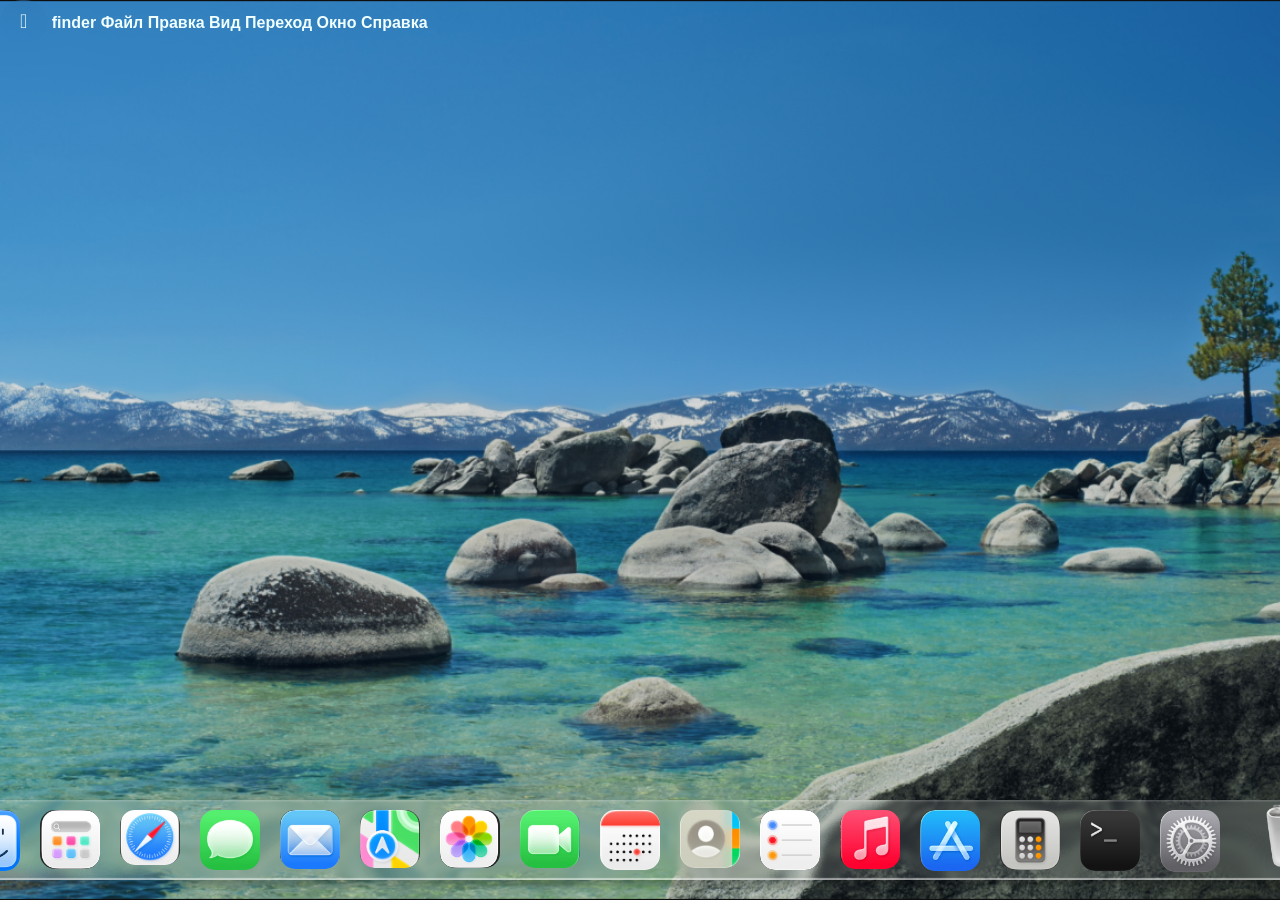
==== commit 7eda9032: "Add files via upload" ====
--- a/index.html
+++ b/index.html
@@ -4,7 +4,7 @@
 <meta charset="UTF-8">
 <meta name="viewport" content="width=device-width, initial-scale=1.0">
 <title>Desktop</title>
-
+<link rel="stylesheet" href="style.css">
 <style>
   
 body{
--- a/style.css
+++ b/style.css
@@ -137,7 +137,7 @@
        transform: translateX(-50%);
        width: 1340px;
        height: 20px;
-       padding: 1000px;
+       padding: 9800px;
 
         border-radius:  20px;
         padding: 30px;
@@ -214,7 +214,7 @@
   background:rgba(0,0,0,0.08);
 }
 .appsApp {
-  filter: url(#glass-distortion);;
+  filter: url(#glass-distortion);
 } 
 #terminalApp {
   background-color: black;
@@ -232,3 +232,6 @@
   bottom: 55px;
   left: 1375px;
 }
+b {
+    color: azure;
+}
--- a/style.css
+++ b/style.css
@@ -137,7 +137,7 @@
        transform: translateX(-50%);
        width: 1340px;
        height: 20px;
-       padding: 1000px;
+       padding: 9800px;
 
         border-radius:  20px;
         padding: 30px;
@@ -214,7 +214,7 @@
   background:rgba(0,0,0,0.08);
 }
 .appsApp {
-  filter: url(#glass-distortion);;
+  filter: url(#glass-distortion);
 } 
 #terminalApp {
   background-color: black;
@@ -232,3 +232,6 @@
   bottom: 55px;
   left: 1375px;
 }
+b {
+    color: azure;
+}
